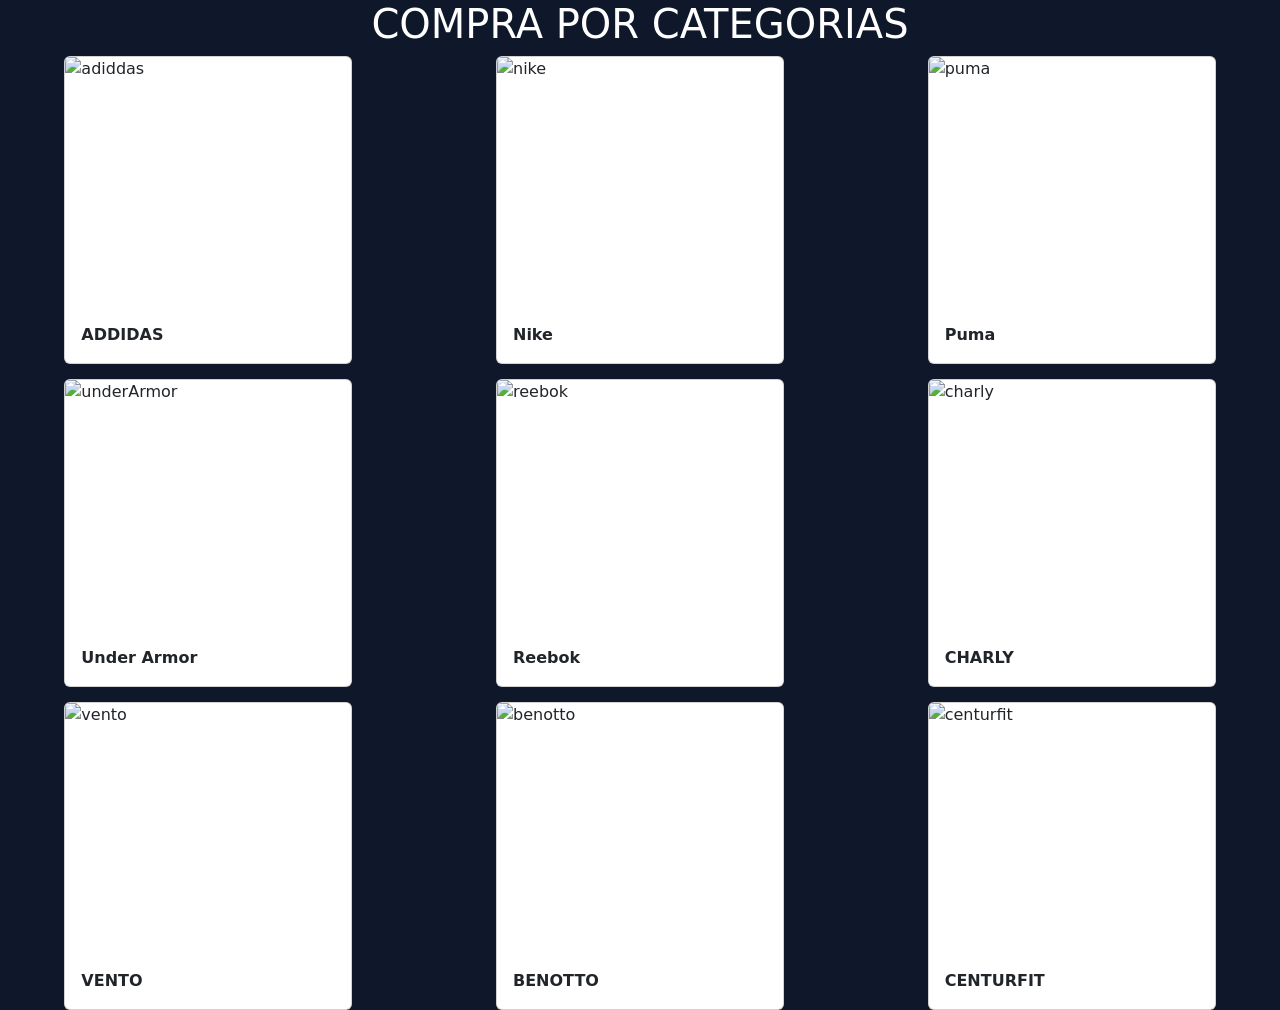
==== catalogo.html @ e1983afa "Agregando el catalogo" ====
<!DOCTYPE html>
<html lang="en">

<head>
    <meta charset="UTF-8">
    <meta name="viewport" content="width=device-width, initial-scale=1.0">
    <title>Categorias</title>
    <link href="https://cdn.jsdelivr.net/npm/bootstrap@5.3.8/dist/css/bootstrap.min.css" rel="stylesheet"
        integrity="sha384-sRIl4kxILFvY47J16cr9ZwB07vP4J8+LH7qKQnuqkuIAvNWLzeN8tE5YBujZqJLB" crossorigin="anonymous">
    <link rel="stylesheet" href="styles-catalogo.css">
</head>

<body>
    <h1>COMPRA POR CATEGORIAS</h1>
    <div class="productos">
        <div class="card card-hover" style="width: 18rem;">
            <img src="https://assets.adidas.com/images/w_600,f_auto,q_auto/3bbecbdf584e40398446a8bf0117cf62_9366/Tenis_Samba_OG_Blanco_B75806_01_00_standard.jpg"
                class="card-img-top" alt="adiddas">
            <div class="card-body">
                <p class="card-text"><b>ADDIDAS</b></p>
            </div>
        </div>
        <div class="card card-hover" style="width: 18rem;">
            <img src="https://static.nike.com/a/images/t_web_pdp_936_v2/f_auto,u_9ddf04c7-2a9a-4d76-add1-d15af8f0263d,c_scale,fl_relative,w_1.0,h_1.0,fl_layer_apply/0c2ecdfd-df75-4d38-b6de-76a3bfa117e4/NIKE+CORTEZ.png"
                class="card-img-top" alt="nike">
            <div class="card-body">
                <p class="card-text"><b>Nike</b></p>
            </div>
        </div>
        <div class="card card-hover" style="width: 18rem;">
            <img src="https://images.puma.com/image/upload/f_auto,q_auto,w_600,b_rgb:FAFAFA/global/399028/36/sv01/fnd/MEX/fmt/png"
                class="card-img-top" alt="puma">
            <div class="card-body">
                <p class="card-text"><b>Puma</b></p>
            </div>
        </div>

        <div class="card card-hover" style="width: 18rem;">
            <img src="https://www.calzzasport.com/cdn/shop/files/09JNUJ-1.jpg?v=1746292782" class="card-img-top"
                alt="underArmor">
            <div class="card-body">
                <p class="card-text"><b>Under Armor</b></p>
            </div>
        </div>
        <div class="card card-hover" style="width: 18rem;">
            <img src="https://files.plytix.com/api/v1.1/rn/public_files/pim/assets/26/27/60/67/6760272625376d00089f5480/images/20/e1/ca/69/69cae120e79e5719e49d81f5/JPG-100244696_SLC_eCom_z3yyle.jpg/JPG-100244696_SLC_eCom_z3yyle.jpg?s=600x&t=JPEG"
                class="card-img-top" alt="reebok">
            <div class="card-body">
                <p class="card-text"><b>Reebok</b></p>
            </div>
        </div>
        <div class="card card-hover" style="width: 18rem;">
            <img src="https://b2cimpulsmx.vtexassets.com/arquivos/ids/375827/CHARLY-86478-SINT-MNO-MOSTAZA-25-comma-300.jpg?v=638716158221500000"
                class="card-img-top" alt="charly">
            <div class="card-body">
                <p class="card-text"><b>CHARLY</b></p>
            </div>
        </div>

        <div class="card card-hover" style="width: 18rem;">
            <img src="https://mondodimoto.com/cdn/shop/files/7503048342949-1-2185.jpg?v=1779740522" class="card-img-top"
                alt="vento">
            <div class="card-body">
                <p class="card-text"><b>VENTO</b></p>
            </div>
        </div>
        <div class="card card-hover" style="width: 18rem;">
            <img src="https://elektra.vtexassets.com/arquivos/ids/21488055/35003466.jpg?v=639027074293130000"
                class="card-img-top" alt="benotto">
            <div class="card-body">
                <p class="card-text"><b>BENOTTO</b></p>
            </div>
        </div>
        <div class="card card-hover" style="width: 18rem;">
            <img src="https://resources.sanborns.com.mx/medios-plazavip/t1/1748298106421642jpg?scale=50&qlty=75"
                class="card-img-top" alt="centurfit">
            <div class="card-body">
                <p class="card-text"><b>CENTURFIT</b></p>
            </div>
        </div>
    </div>

    <script src="https://cdn.jsdelivr.net/npm/bootstrap@5.3.8/dist/js/bootstrap.bundle.min.js"
        integrity="sha384-FKyoEForCGlyvwx9Hj09JcYn3nv7wiPVlz7YYwJrWVcXK/BmnVDxM+D2scQbITxI"
        crossorigin="anonymous"></script>
</body>

</html>
---- styles-catalogo.css ----
body{
    background-color: #0F172A;
}

h1{
    color: white;
    text-align: center;
}

.productos{
    display: grid;
    grid-template-columns: 1fr 1fr 1fr;
    grid-template-rows: 1fr 1fr 1fr;
    gap: 15px;
    width: 100%;
    justify-items: center;
}

.card-img-top{
    height: 250px;
    object-fit: cover;
}

.card-hover {
  transition: transform 0.3s ease, box-shadow 0.3s ease;
}

.card-hover:hover {
  transform: translateY(-8px);
  box-shadow: 0 12px 24px rgba(0,0,0,0.2);
}
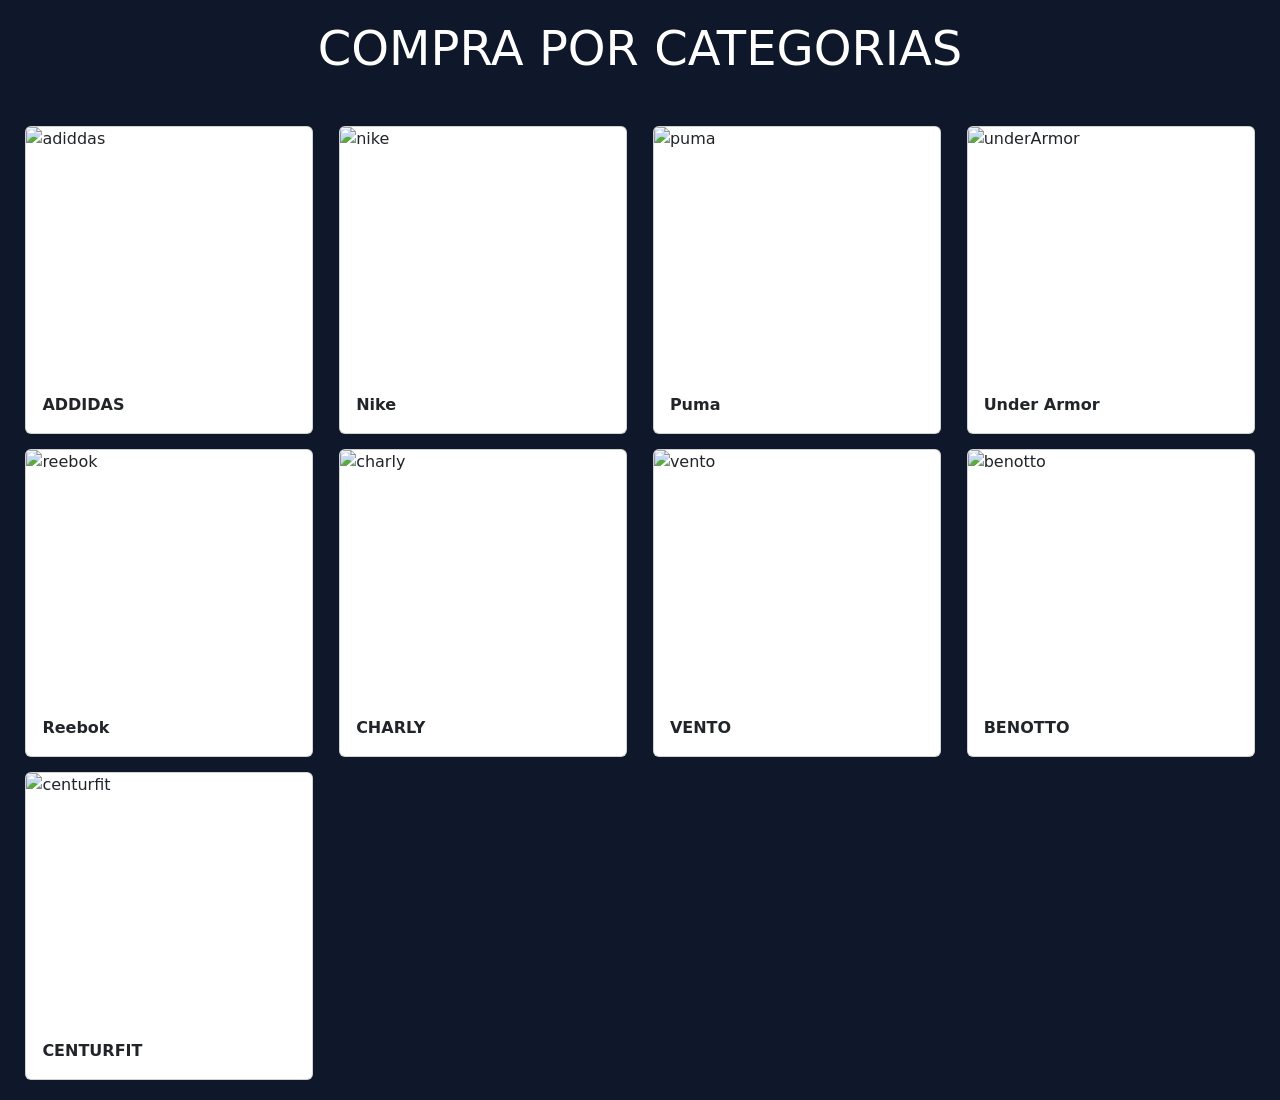
==== commit 00352c3e: "Añadiendo responsive al catalogo" ====
--- a/catalogo.html
+++ b/catalogo.html
@@ -13,21 +13,21 @@
 <body>
     <h1>COMPRA POR CATEGORIAS</h1>
     <div class="productos">
-        <div class="card card-hover" style="width: 18rem;">
+        <div class="card card-hover">
             <img src="https://assets.adidas.com/images/w_600,f_auto,q_auto/3bbecbdf584e40398446a8bf0117cf62_9366/Tenis_Samba_OG_Blanco_B75806_01_00_standard.jpg"
                 class="card-img-top" alt="adiddas">
             <div class="card-body">
                 <p class="card-text"><b>ADDIDAS</b></p>
             </div>
         </div>
-        <div class="card card-hover" style="width: 18rem;">
+        <div class="card card-hover">
             <img src="https://static.nike.com/a/images/t_web_pdp_936_v2/f_auto,u_9ddf04c7-2a9a-4d76-add1-d15af8f0263d,c_scale,fl_relative,w_1.0,h_1.0,fl_layer_apply/0c2ecdfd-df75-4d38-b6de-76a3bfa117e4/NIKE+CORTEZ.png"
                 class="card-img-top" alt="nike">
             <div class="card-body">
                 <p class="card-text"><b>Nike</b></p>
             </div>
         </div>
-        <div class="card card-hover" style="width: 18rem;">
+        <div class="card card-hover">
             <img src="https://images.puma.com/image/upload/f_auto,q_auto,w_600,b_rgb:FAFAFA/global/399028/36/sv01/fnd/MEX/fmt/png"
                 class="card-img-top" alt="puma">
             <div class="card-body">
@@ -35,21 +35,21 @@
             </div>
         </div>
 
-        <div class="card card-hover" style="width: 18rem;">
+        <div class="card card-hover">
             <img src="https://www.calzzasport.com/cdn/shop/files/09JNUJ-1.jpg?v=1746292782" class="card-img-top"
                 alt="underArmor">
             <div class="card-body">
                 <p class="card-text"><b>Under Armor</b></p>
             </div>
         </div>
-        <div class="card card-hover" style="width: 18rem;">
+        <div class="card card-hover">
             <img src="https://files.plytix.com/api/v1.1/rn/public_files/pim/assets/26/27/60/67/6760272625376d00089f5480/images/20/e1/ca/69/69cae120e79e5719e49d81f5/JPG-100244696_SLC_eCom_z3yyle.jpg/JPG-100244696_SLC_eCom_z3yyle.jpg?s=600x&t=JPEG"
                 class="card-img-top" alt="reebok">
             <div class="card-body">
                 <p class="card-text"><b>Reebok</b></p>
             </div>
         </div>
-        <div class="card card-hover" style="width: 18rem;">
+        <div class="card card-hover">
             <img src="https://b2cimpulsmx.vtexassets.com/arquivos/ids/375827/CHARLY-86478-SINT-MNO-MOSTAZA-25-comma-300.jpg?v=638716158221500000"
                 class="card-img-top" alt="charly">
             <div class="card-body">
@@ -57,21 +57,21 @@
             </div>
         </div>
 
-        <div class="card card-hover" style="width: 18rem;">
+        <div class="card card-hover">
             <img src="https://mondodimoto.com/cdn/shop/files/7503048342949-1-2185.jpg?v=1779740522" class="card-img-top"
                 alt="vento">
             <div class="card-body">
                 <p class="card-text"><b>VENTO</b></p>
             </div>
         </div>
-        <div class="card card-hover" style="width: 18rem;">
+        <div class="card card-hover">
             <img src="https://elektra.vtexassets.com/arquivos/ids/21488055/35003466.jpg?v=639027074293130000"
                 class="card-img-top" alt="benotto">
             <div class="card-body">
                 <p class="card-text"><b>BENOTTO</b></p>
             </div>
         </div>
-        <div class="card card-hover" style="width: 18rem;">
+        <div class="card card-hover">
             <img src="https://resources.sanborns.com.mx/medios-plazavip/t1/1748298106421642jpg?scale=50&qlty=75"
                 class="card-img-top" alt="centurfit">
             <div class="card-body">
--- a/styles-catalogo.css
+++ b/styles-catalogo.css
@@ -1,19 +1,27 @@
 body{
     background-color: #0F172A;
+    margin: 0;
 }
 
 h1{
     color: white;
     text-align: center;
+    padding: 20px 10px;
+    font-size: clamp(1.5rem, 4vw, 3rem);
 }
 
 .productos{
     display: grid;
-    grid-template-columns: 1fr 1fr 1fr;
-    grid-template-rows: 1fr 1fr 1fr;
+    justify-items: center;
+    grid-template-columns: repeat(auto-fit, minmax(280px, 1fr));
     gap: 15px;
     width: 100%;
-    justify-items: center;
+    padding: 20px;
+}
+
+.card{
+    width: 100%;
+    max-width: 18rem;
 }
 
 .card-img-top{
